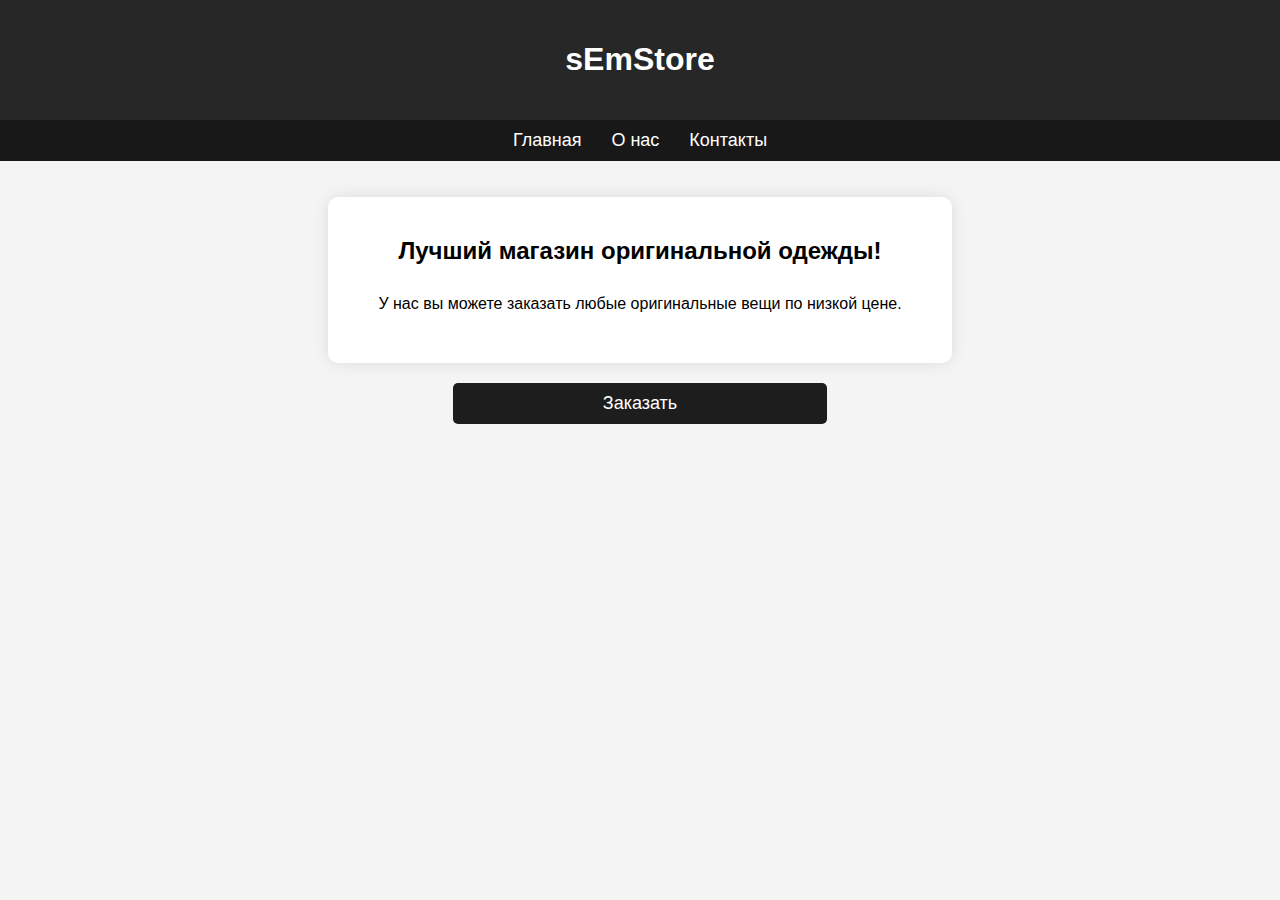
==== web-programming/lab1/index.html @ cdf3f6db "Добавить 3 страницы и стили" ====
<!DOCTYPE html>
<html lang="ru">
<head>
    <meta charset="UTF-8">
    <meta name="viewport" content="width=device-width, initial-scale=1.0">
    <title>sEmStore - Главная</title>
    <link rel="stylesheet" href="styles.css">
</head>
<body>
    <header>
        <h1>sEmStore</h1>
    </header>
    <nav>
        <ul>
            <li><a href="index.html">Главная</a></li>
            <li><a href="about.html">О нас</a></li>
            <li><a href="contact.html">Контакты</a></li>
        </ul>
    </nav>

    <main>
        <h2>Лучший магазин оригинальной одежды!</h2>
            <div class="box">У нас вы можете заказать любые оригинальные вещи по низкой цене.</div>
    </main>
    <div class="make-order"><a href="https://t.me/s3mmm_7"><button class="button">Заказать</button></a></div>
</body>
</html>
---- web-programming/lab1/styles.css ----
body {
    font-family: Arial, sans-serif;
    text-align: center;
    margin: 0;
    padding: 0;
    background-color: #f4f4f4;
}

header {
    background-color: #272727;
    color: white;
    padding: 20px;
    margin-bottom: 0;
}

nav ul {
    margin-top: 0;
    background-color: #181818;
    padding: 10px;
    list-style: none;
    display: flex;
    justify-content: center;
}

nav ul li {
    margin: 0 15px;
}

nav ul li a {
    color: white;
    text-decoration: none;
    font-size: 18px;
}

nav ul li a:hover {
    text-decoration: underline;
}

main {
    margin: 20px;
    padding: 20px;
    background: white;
    border-radius: 10px;
    box-shadow: 0 0 15px rgba(0, 0, 0, 0.1);
    display: inline-block;
}


img {
    max-width: 100%;
    border-radius: 10px;
}

.about-text-size {
    font-size: 19px;
}

.price {
    color: green;
}

.box {
    margin: 20px; 
    padding: 10px; 
    border-radius: 5px;         
}


/* Стиль для кнопки */
.button {
    padding: 10px 150px; /* Внутренние отступы */
    background-color: #1d1d1d; /* Цвет фона */
    color: rgb(255, 255, 255); /* Цвет текста */
    border: none; /* Без рамки */
    border-radius: 5px; /* Округление углов */
    font-size: 18px; /* Размер шрифта */
    cursor: pointer; /* Курсор в виде руки */
    transition: transform 0.3s ease, background-color 0.3s ease; /* Анимация изменения фона и масштаба */
}

/* Стиль кнопки при наведении */
.button:hover {
    background-color: #000000; /* Темнее при наведении */
    transform: scale(1.1); /* Немного увеличиваем размер */
}

/* Стиль кнопки при нажатии */
.button:active {
    transform: scale(1); /* Возвращаем исходный размер при нажатии */
}
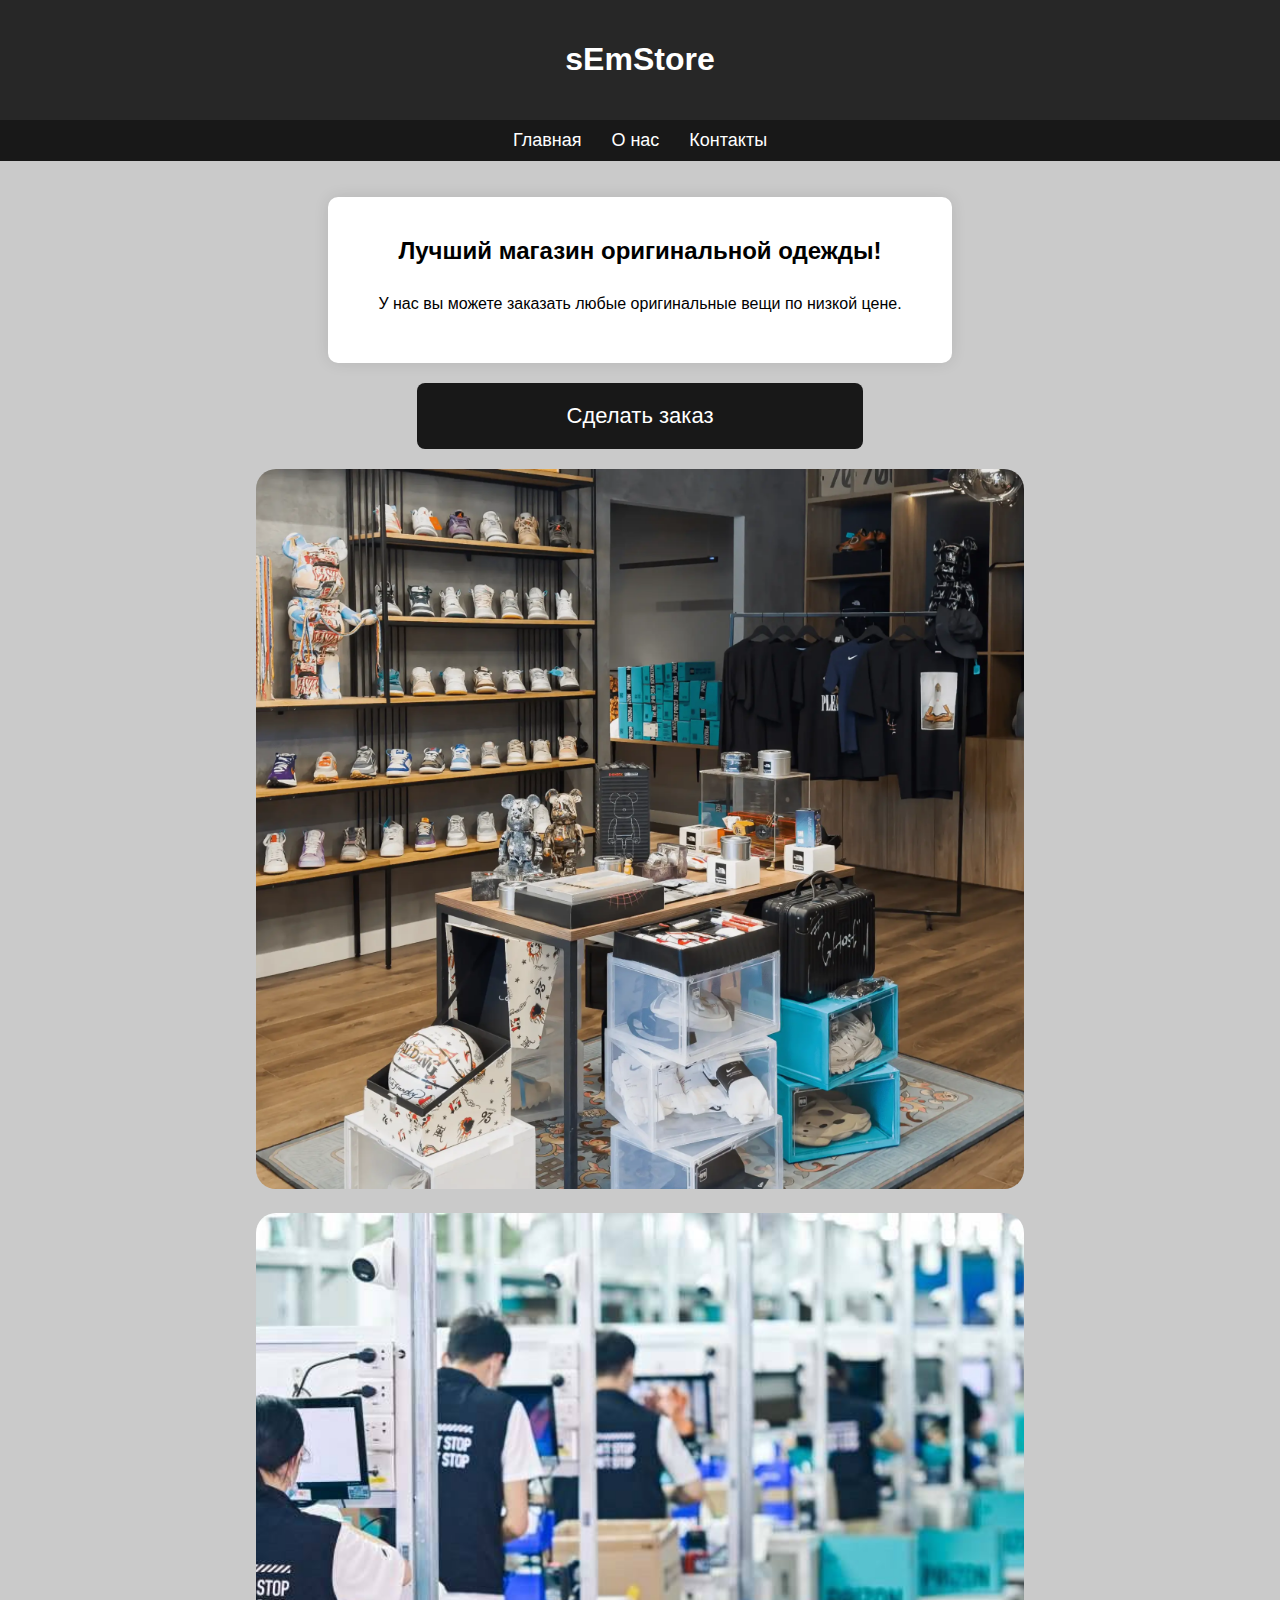
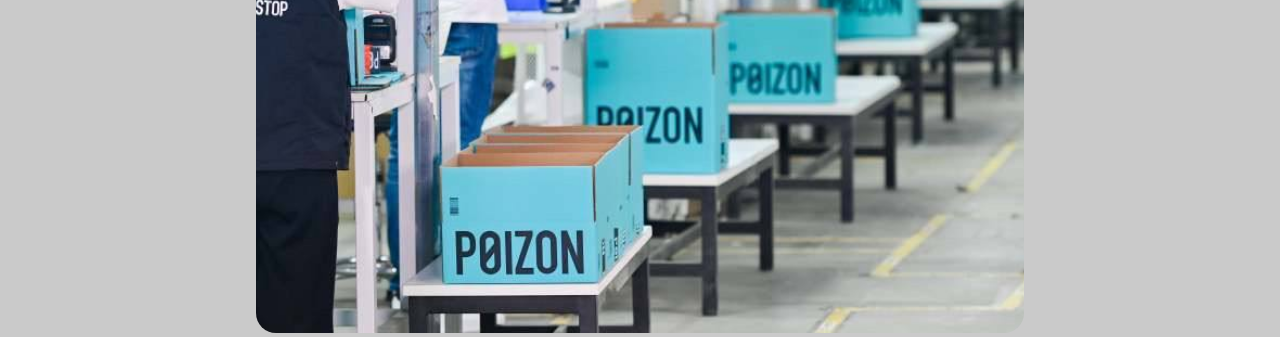
==== commit 43bdea4a: "Добавить изображения на главную страницу и немного поменять стили" ====
--- a/web-programming/lab1/index.html
+++ b/web-programming/lab1/index.html
@@ -22,6 +22,8 @@
         <h2>Лучший магазин оригинальной одежды!</h2>
             <div class="box">У нас вы можете заказать любые оригинальные вещи по низкой цене.</div>
     </main>
-    <div class="make-order"><a href="https://t.me/s3mmm_7"><button class="button">Заказать</button></a></div>
+    <div class="make-order"><a href="https://t.me/s3mmm_7"><button class="button">Сделать заказ</button></a></div>
+    <img src="images/room.jpg" alt="" class="full-screen-image">
+    <img src="images/warehouse.jpg" alt="" class="full-screen-image">
 </body>
-</html>
+</html>--- a/web-programming/lab1/styles.css
+++ b/web-programming/lab1/styles.css
@@ -3,12 +3,12 @@
     text-align: center;
     margin: 0;
     padding: 0;
-    background-color: #f4f4f4;
+    background-color: #cacaca;
 }
 
 header {
     background-color: #272727;
-    color: white;
+    color: rgb(255, 255, 255);
     padding: 20px;
     margin-bottom: 0;
 }
@@ -48,7 +48,7 @@
 
 img {
     max-width: 100%;
-    border-radius: 10px;
+    border-radius: 20px;
 }
 
 .about-text-size {
@@ -68,12 +68,13 @@
 
 /* Стиль для кнопки */
 .button {
-    padding: 10px 150px; /* Внутренние отступы */
-    background-color: #1d1d1d; /* Цвет фона */
+    padding: 20px 150px; /* Внутренние отступы */
+    background-color: #181818; /* Цвет фона */
     color: rgb(255, 255, 255); /* Цвет текста */
     border: none; /* Без рамки */
-    border-radius: 5px; /* Округление углов */
-    font-size: 18px; /* Размер шрифта */
+    border-radius: 8px; /* Округление углов */
+    font-size: 22px;
+    /* Размер шрифта */
     cursor: pointer; /* Курсор в виде руки */
     transition: transform 0.3s ease, background-color 0.3s ease; /* Анимация изменения фона и масштаба */
 }
@@ -87,4 +88,11 @@
 /* Стиль кнопки при нажатии */
 .button:active {
     transform: scale(1); /* Возвращаем исходный размер при нажатии */
-}+}
+
+.full-screen-image {
+    width: 60vw;
+    height: 80vh;
+    object-fit: cover;
+    margin-top: 20px;
+}
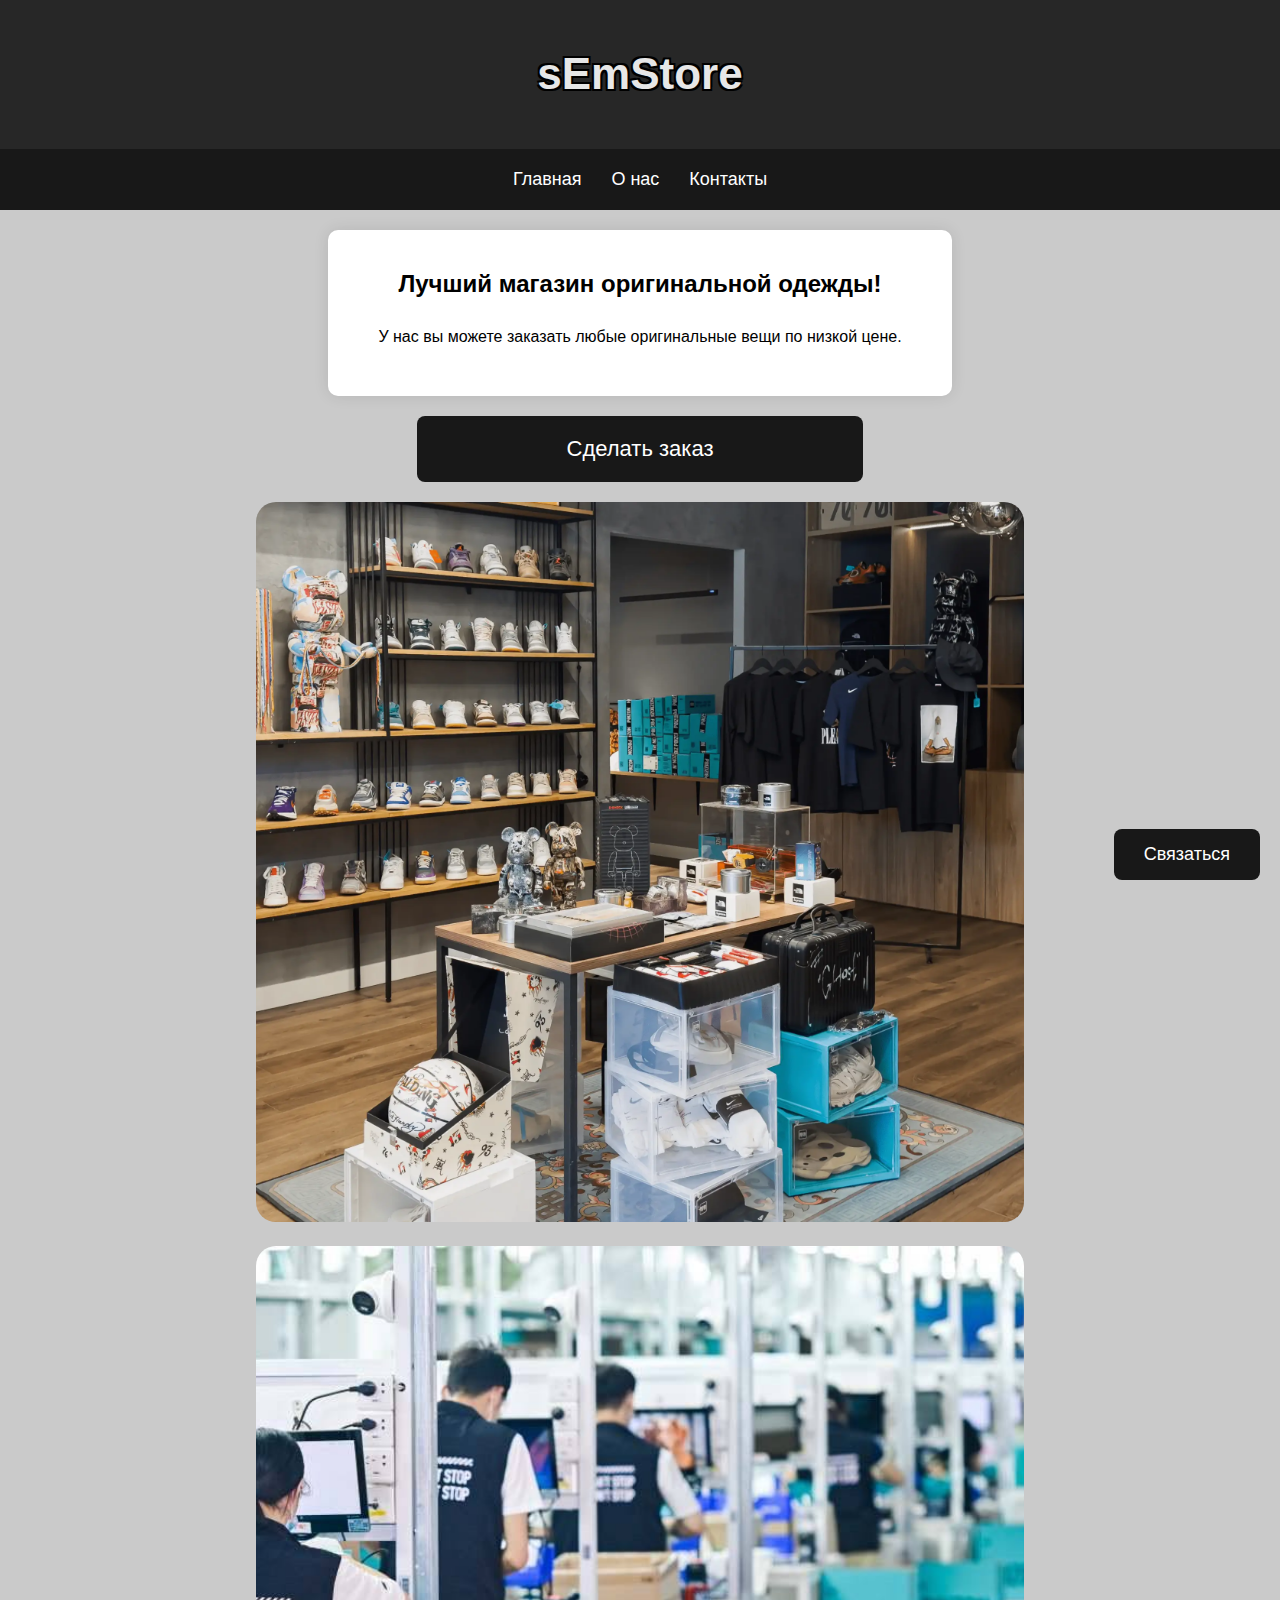
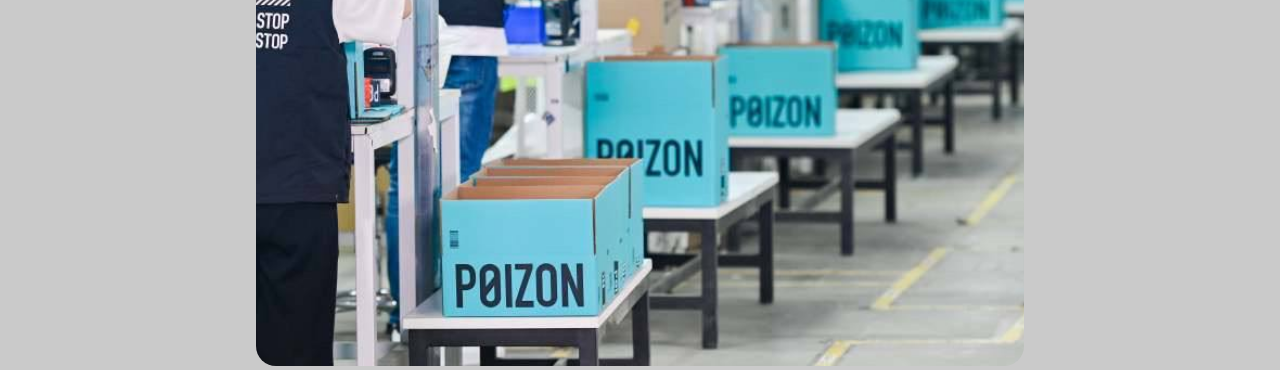
==== commit dd492186: "Добавить фиксированное меню и кнопку связаться" ====
--- a/web-programming/lab1/index.html
+++ b/web-programming/lab1/index.html
@@ -25,5 +25,14 @@
     <div class="make-order"><a href="https://t.me/s3mmm_7"><button class="button">Сделать заказ</button></a></div>
     <img src="images/room.jpg" alt="" class="full-screen-image">
     <img src="images/warehouse.jpg" alt="" class="full-screen-image">
+
+<button class="support-button" onclick="toggleMenu()">Связаться</button>
+
+<div id="support-menu" class="support-menu">
+    <ul>
+        <li>Напишите нам в <a href="https://t.me/s3mmm_7">Telegram</a> </li>
+    </ul>
+</div>
+<script src="script.js"></script>
 </body>
 </html>--- a/web-programming/lab1/styles.css
+++ b/web-programming/lab1/styles.css
@@ -8,15 +8,29 @@
 
 header {
     background-color: #272727;
-    color: rgb(255, 255, 255);
+    color: rgb(231, 231, 231);
     padding: 20px;
+    font-size: 22px;
+    text-shadow: 
+        2px 2px 0px black,     /* Тень справа и вниз */
+        -2px -2px 0px black,   /* Тень слева и вверх */
+        2px -2px 0px black,    /* Тень справа и вверх */
+        -2px 2px 0px black;
     margin-bottom: 0;
 }
 
+nav {
+    background-color: #181818;
+    padding: 20px 0;
+    position: sticky;  /* Делаем панель прилипающей */
+    top: 0;            /* Панель будет фиксироваться вверху */
+    width: 100%;       /* Панель будет на всю ширину */
+}
+
+/* Стиль для списка навигации */
 nav ul {
-    margin-top: 0;
-    background-color: #181818;
-    padding: 10px;
+    margin: 0;
+    padding: 0;
     list-style: none;
     display: flex;
     justify-content: center;
@@ -96,3 +110,53 @@
     object-fit: cover;
     margin-top: 20px;
 }
+
+/* Стили для кнопки "Поддержи" */
+.support-button {
+    position: fixed;  /* Фиксированное положение */
+    bottom: 20px;     /* Отступ от низа */
+    right: 20px;      /* Отступ от правого края */
+    padding: 15px 30px;
+    background-color: #181818;
+    color: white;
+    border: none;
+    border-radius: 8px;
+    font-size: 18px;
+    cursor: pointer;
+    transition: transform 0.3s ease, background-color 0.3s ease;
+}
+
+/* Эффект при наведении на кнопку */
+.support-button:hover {
+    transform: scale(1.1);
+    background-color: #000000;
+}
+
+/* Стили для скрытого меню */
+.support-menu {
+    position: fixed;  /* Фиксированное положение */
+    bottom: 70px;     /* Отступ сверху от кнопки */
+    right: 20px;      /* Отступ от правого края */
+    background-color: #fff;
+    padding: 10px;
+    box-shadow: 0 0 10px rgba(0, 0, 0, 0.1);
+    border-radius: 8px;
+    display: none;    /* Скрыто по умолчанию */
+    width: 200px;     /* Ширина меню */
+}
+
+.support-menu ul {
+    padding: 0;
+    margin: 0;
+    list-style-type: none;
+}
+
+.support-menu li {
+    padding: 8px 0;
+    font-size: 16px;
+    border-bottom: 1px solid #ddd;
+}
+
+.support-menu li:last-child {
+    border-bottom: none;
+}
